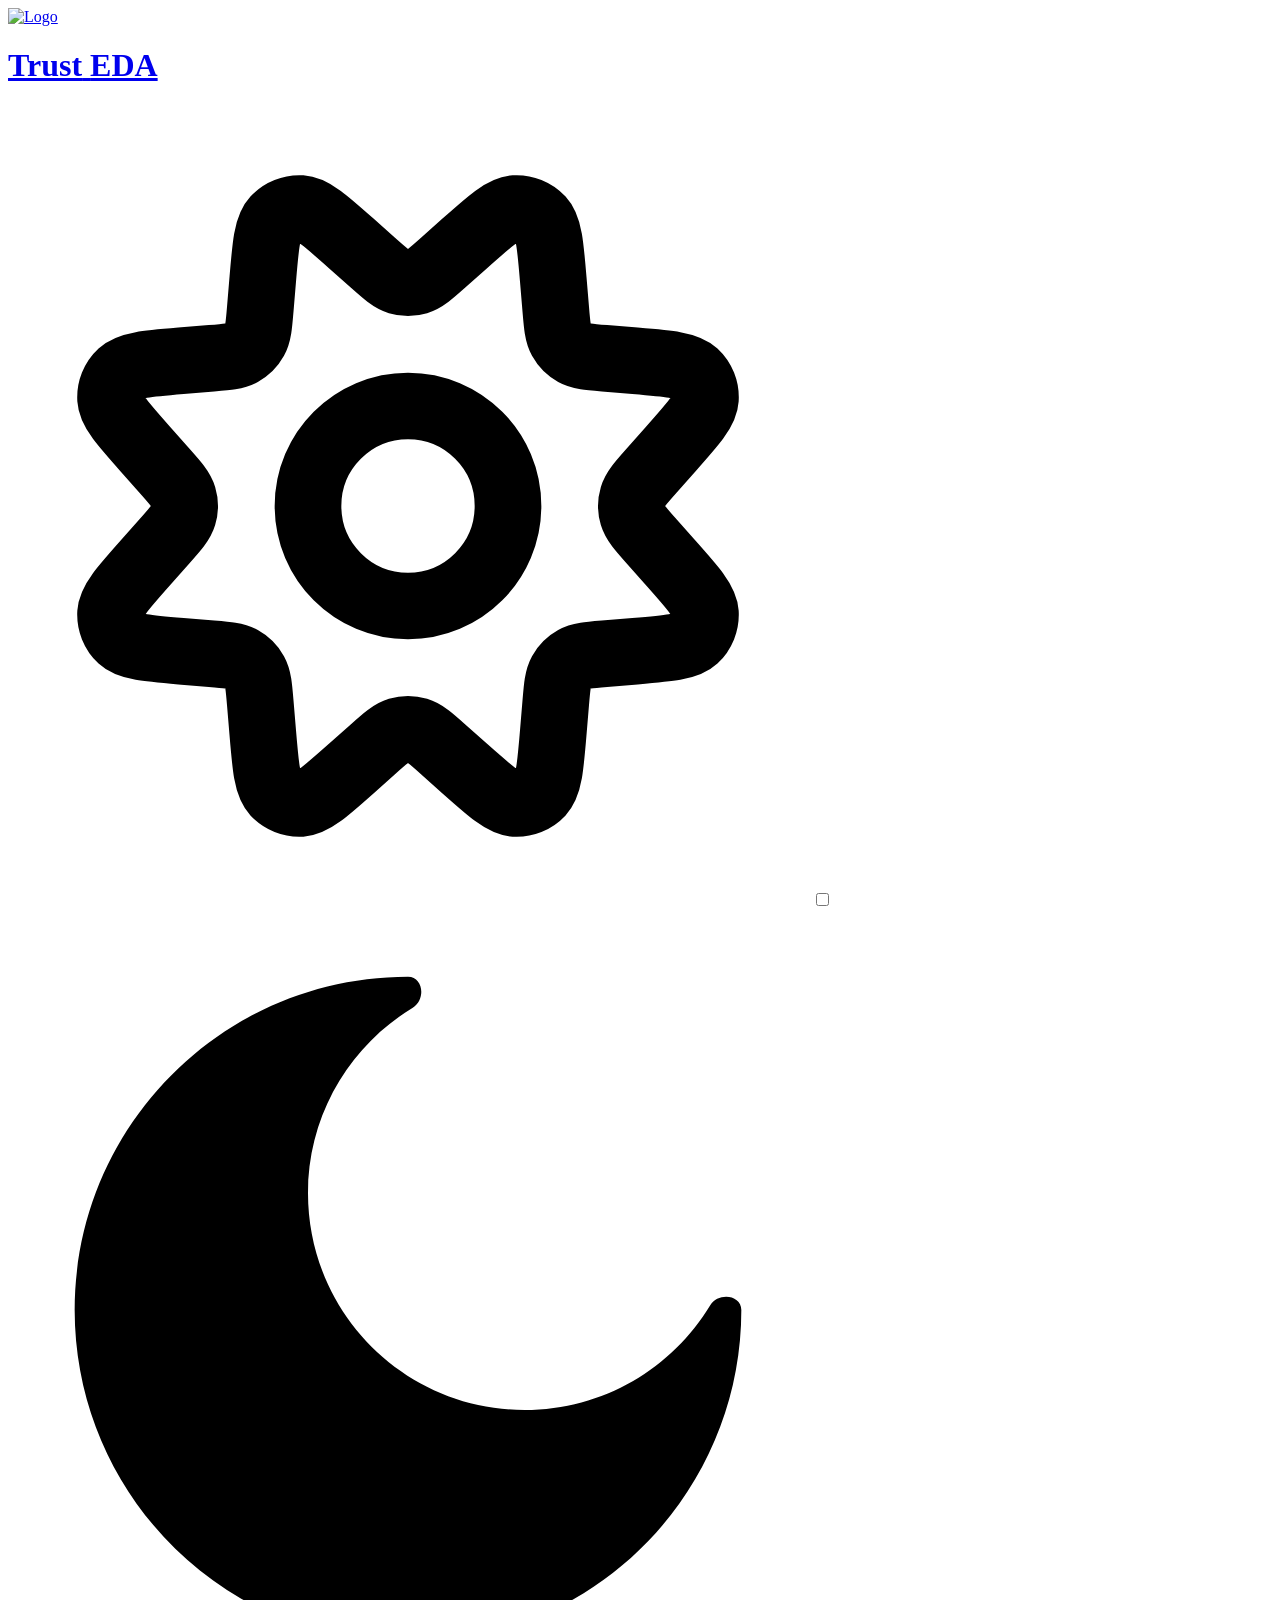
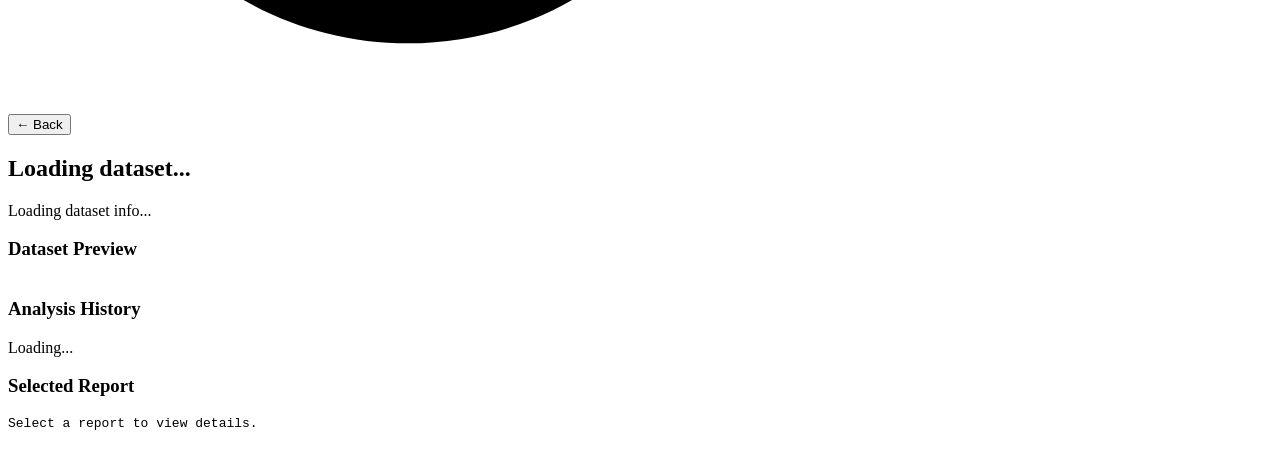
==== front/dataset.html @ e2dfbc07 "Befeore testing sugest" ====
<!DOCTYPE html>
<html lang="en">
  <head>
    <meta charset="UTF-8" />
    <meta name="viewport" content="width=device-width, initial-scale=1.0" />
    <title>Dataset History | Trust EDA</title>

    <link
      rel="shortcut icon"
      href="/static/logos/Logo.svg"
      type="image/x-icon"
    />

    <link rel="stylesheet" href="/static/styles/reset.css" />
    <link rel="stylesheet" href="/static/styles/index.css" />
    <link rel="stylesheet" href="/static/styles/dataset.css" />
  </head>

  <body>
    <header class="header">
      <a class="header__logo" href="/">
        <img src="/static/logos/Logo.svg" alt="Logo" />
        <h1 class="logo-text">
          <span class="trust">Trust</span>
          <span class="eda">EDA</span>
        </h1>
      </a>
      <nav class="theme-container">
        <svg
          id="icon-sun"
          width="800px"
          height="800px"
          viewBox="0 0 24 24"
          fill="none"
          xmlns="http://www.w3.org/2000/svg"
        >
          <path
            d="M15 12C15 13.6569 13.6569 15 12 15C10.3432 15 9.00004 13.6569 9.00004 12C9.00004 10.3432 10.3432 9.00004 12 9.00004C13.6569 9.00004 15 10.3432 15 12Z"
            stroke="#000000"
            stroke-width="2"
            stroke-linecap="round"
            stroke-linejoin="round"
          />
          <path
            d="M7.64338 5.18899L7.56701 6.10541C7.52707 6.58478 7.50709 6.82447 7.40373 7.01167C7.31261 7.1767 7.1767 7.31261 7.01167 7.40373C6.82447 7.50709 6.58477 7.52707 6.10541 7.56701L5.18898 7.64338C4.16259 7.72892 3.6494 7.77168 3.39642 8.00615C3.17627 8.21018 3.05941 8.50232 3.07812 8.8019C3.09961 9.14615 3.44174 9.53105 4.126 10.3008L4.69153 10.9371C5.02586 11.3132 5.19302 11.5012 5.2565 11.7135C5.31243 11.9004 5.31243 12.0997 5.2565 12.2866C5.19302 12.4988 5.02586 12.6869 4.69153 13.063L4.126 13.6992C3.44174 14.469 3.09961 14.8539 3.07812 15.1982C3.05941 15.4978 3.17627 15.7899 3.39642 15.9939C3.6494 16.2284 4.16259 16.2712 5.18899 16.3567L6.10541 16.4331C6.58478 16.473 6.82446 16.493 7.01167 16.5964C7.1767 16.6875 7.31261 16.8234 7.40373 16.9884C7.50709 17.1756 7.52707 17.4153 7.56701 17.8947L7.64338 18.8111C7.72892 19.8375 7.77168 20.3507 8.00615 20.6037C8.21018 20.8238 8.50232 20.9407 8.8019 20.922C9.14615 20.9005 9.53105 20.5583 10.3008 19.8741L10.9371 19.3085C11.3132 18.9742 11.5012 18.8071 11.7135 18.7436C11.9004 18.6876 12.0997 18.6876 12.2866 18.7436C12.4988 18.8071 12.6869 18.9742 13.063 19.3085L13.6992 19.8741C14.469 20.5583 14.8539 20.9005 15.1982 20.922C15.4978 20.9407 15.7899 20.8238 15.9939 20.6037C16.2284 20.3507 16.2712 19.8375 16.3567 18.8111L16.4331 17.8947C16.473 17.4153 16.493 17.1756 16.5964 16.9884C16.6875 16.8234 16.8234 16.6875 16.9884 16.5964C17.1756 16.493 17.4153 16.473 17.8947 16.4331L18.8111 16.3567C19.8375 16.2712 20.3507 16.2284 20.6037 15.9939C20.8238 15.7899 20.9407 15.4978 20.922 15.1982C20.9005 14.8539 20.5583 14.469 19.8741 13.6992L19.3085 13.063C18.9742 12.6869 18.8071 12.4988 18.7436 12.2866C18.6876 12.0997 18.6876 11.9004 18.7436 11.7135C18.8071 11.5012 18.9742 11.3132 19.3085 10.9371L19.8741 10.3008C20.5583 9.53105 20.9005 9.14615 20.922 8.8019C20.9407 8.50232 20.8238 8.21018 20.6037 8.00615C20.3507 7.77168 19.8375 7.72892 18.8111 7.64338L17.8947 7.56701C17.4153 7.52707 17.1756 7.50709 16.9884 7.40373C16.8234 7.31261 16.6875 7.1767 16.5964 7.01167C16.493 6.82446 16.473 6.58478 16.4331 6.10541L16.3567 5.18898C16.2712 4.16259 16.2284 3.6494 15.9939 3.39642C15.7899 3.17627 15.4978 3.05941 15.1982 3.07812C14.8539 3.09961 14.469 3.44174 13.6992 4.126L13.063 4.69153C12.6869 5.02586 12.4988 5.19302 12.2866 5.2565C12.0997 5.31243 11.9004 5.31243 11.7135 5.2565C11.5012 5.19302 11.3132 5.02586 10.9371 4.69153L10.3008 4.126C9.53105 3.44174 9.14615 3.09961 8.8019 3.07812C8.50232 3.05941 8.21018 3.17627 8.00615 3.39642C7.77168 3.6494 7.72892 4.16259 7.64338 5.18899Z"
            stroke="#000000"
            stroke-width="2"
            stroke-linecap="round"
            stroke-linejoin="round"
          />
        </svg>
        <label class="theme-switch">
          <input type="checkbox" id="theme-checkbox" />
          <span class="slider"></span>
        </label>
        <svg
          id="icon-moon"
          width="800px"
          height="800px"
          viewBox="0 0 24 24"
          fill="none"
          xmlns="http://www.w3.org/2000/svg"
        >
          <path
            d="M12 22C17.5228 22 22 17.5228 22 12C22 11.5373 21.3065 11.4608 21.0672 11.8568C19.9289 13.7406 17.8615 15 15.5 15C11.9101 15 9 12.0899 9 8.5C9 6.13845 10.2594 4.07105 12.1432 2.93276C12.5392 2.69347 12.4627 2 12 2C6.47715 2 2 6.47715 2 12C2 17.5228 6.47715 22 12 22Z"
            fill="black"
          />
        </svg>
      </nav>
    </header>

    <main class="dataset-main">
      <button class="back-btn" onclick="window.location.href='/'">
        ← Back
      </button>
      <section class="dataset-card">
        <h2 id="fileName">Loading dataset...</h2>

        <div id="datasetInfo" class="dataset-meta">Loading dataset info...</div>
      </section>

      <section class="dataset-card">
        <h3>Dataset Preview</h3>

        <div class="table-wrapper">
          <table class="data-table">
            <thead id="previewHead"></thead>

            <tbody id="previewBody"></tbody>
          </table>
        </div>
      </section>

      <section class="dataset-card">
        <h3>Analysis History</h3>

        <div id="history">Loading...</div>
      </section>

      <section class="dataset-card">
        <h3>Selected Report</h3>

        <pre id="report">
Select a report to view details.
        </pre>
      </section>

      
    </main>

    <script src="/static/scripts/index.js"></script>
    <script src="/static/scripts/dataset.js"></script>
  </body>
</html>
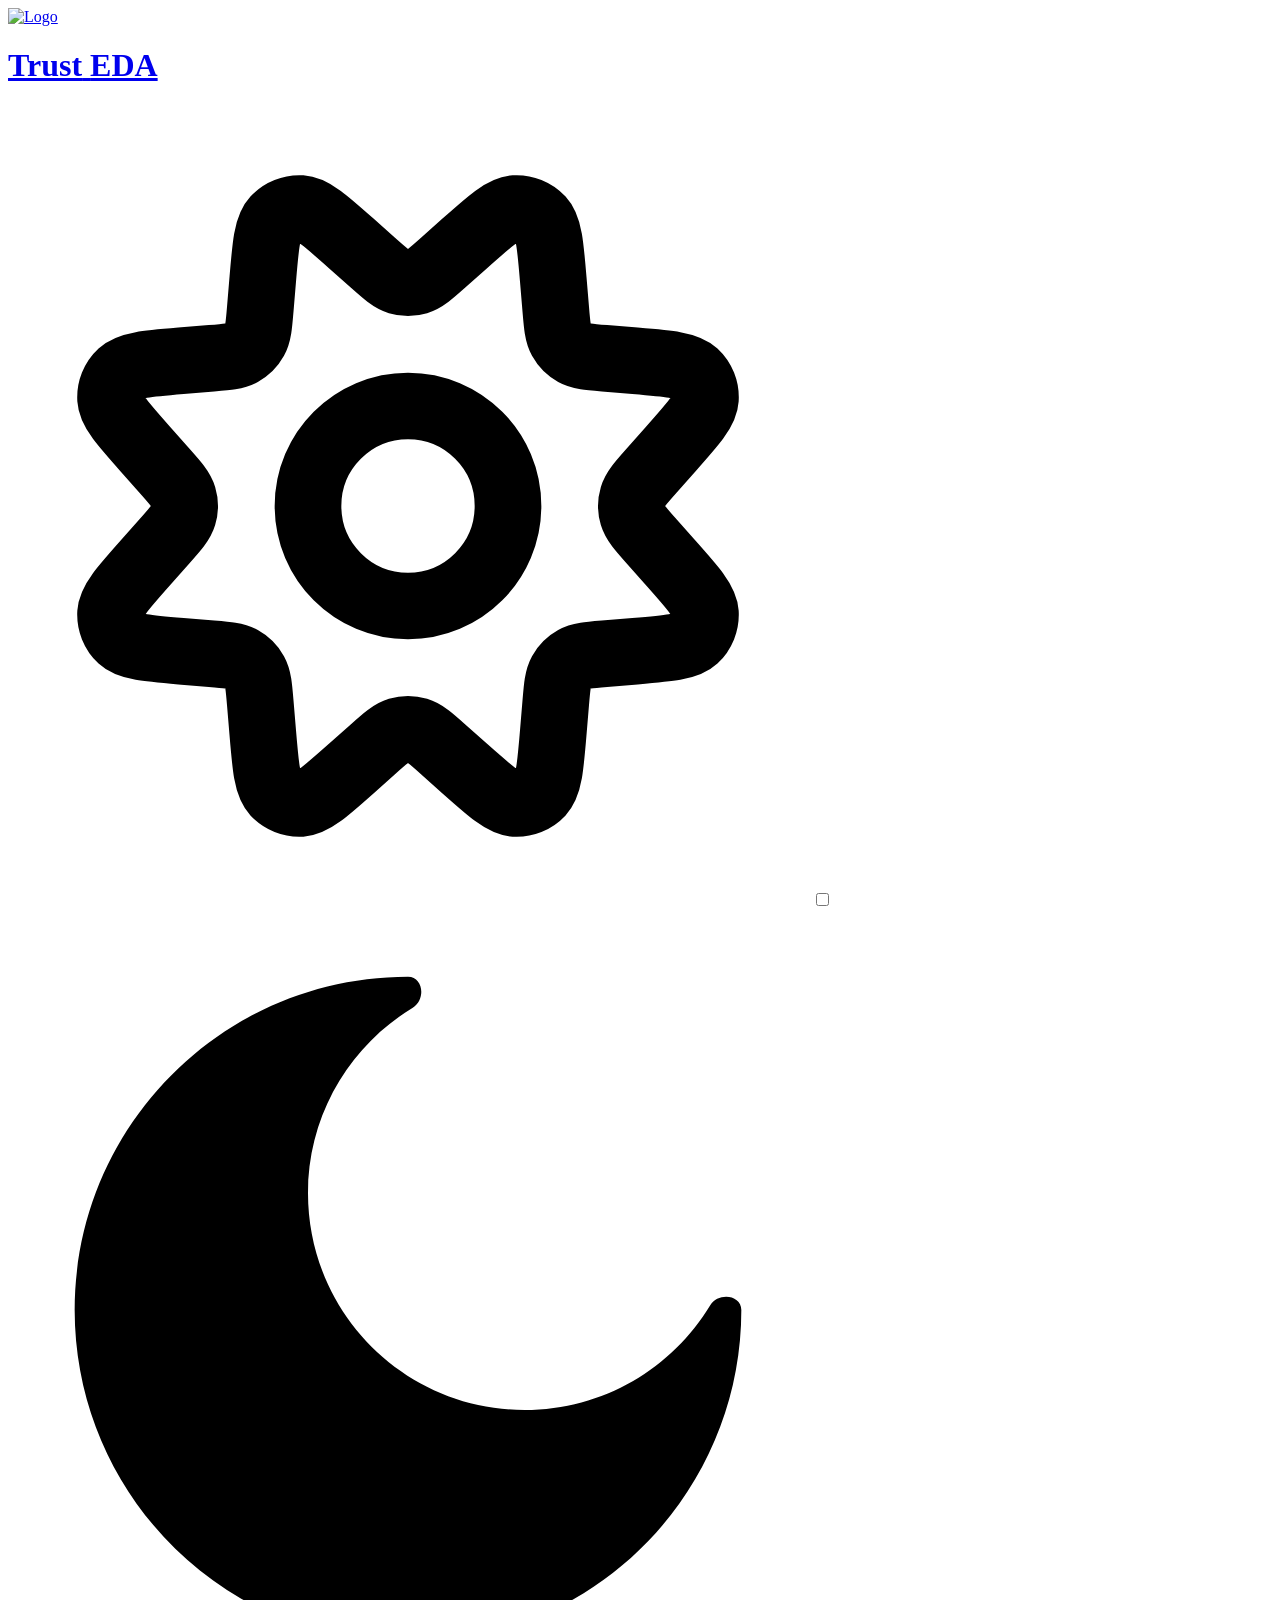
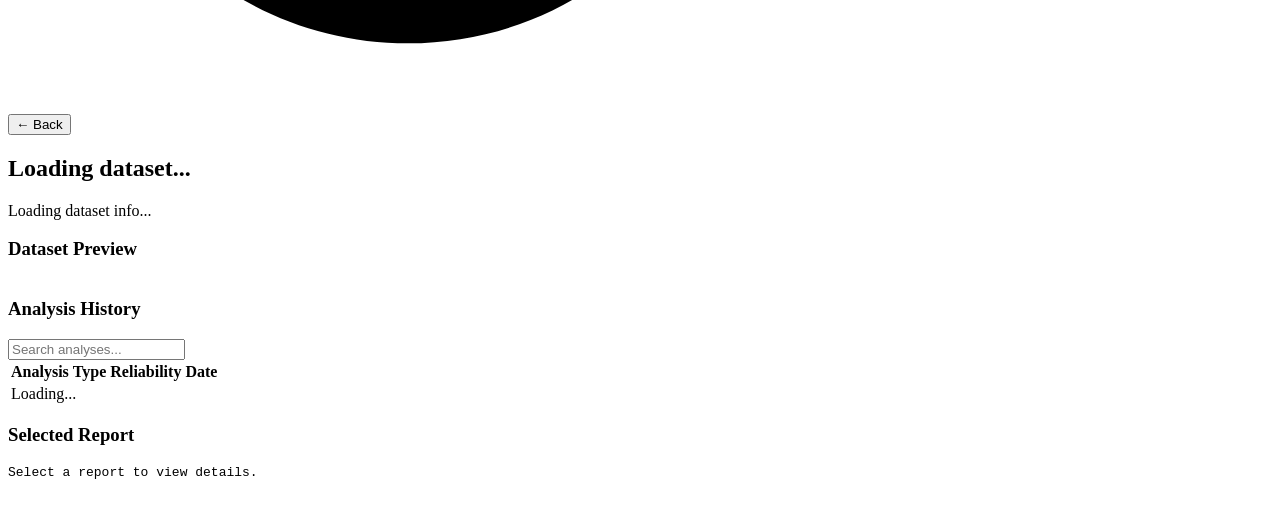
==== commit 864a4752: "tries to fix" ====
--- a/front/dataset.html
+++ b/front/dataset.html
@@ -69,10 +69,11 @@
       </nav>
     </header>
 
-    <main class="dataset-main">
+    <main class="dataset-page">
       <button class="back-btn" onclick="window.location.href='/'">
         ← Back
       </button>
+
       <section class="dataset-card">
         <h2 id="fileName">Loading dataset...</h2>
 
@@ -94,7 +95,33 @@
       <section class="dataset-card">
         <h3>Analysis History</h3>
 
-        <div id="history">Loading...</div>
+        <div class="history-search">
+          <input
+            id="historySearch"
+            type="text"
+            placeholder="Search analyses..."
+          />
+        </div>
+
+        <div class="history-table-wrapper">
+          <table class="history-table">
+            <thead>
+              <tr>
+                <th>Analysis</th>
+                <th>Type</th>
+                <th>Reliability</th>
+                <th>Date</th>
+                <th></th>
+              </tr>
+            </thead>
+
+            <tbody id="historyBody">
+              <tr>
+                <td colspan="5">Loading...</td>
+              </tr>
+            </tbody>
+          </table>
+        </div>
       </section>
 
       <section class="dataset-card">
@@ -102,10 +129,9 @@
 
         <pre id="report">
 Select a report to view details.
-        </pre>
+    </pre
+        >
       </section>
-
-      
     </main>
 
     <script src="/static/scripts/index.js"></script>
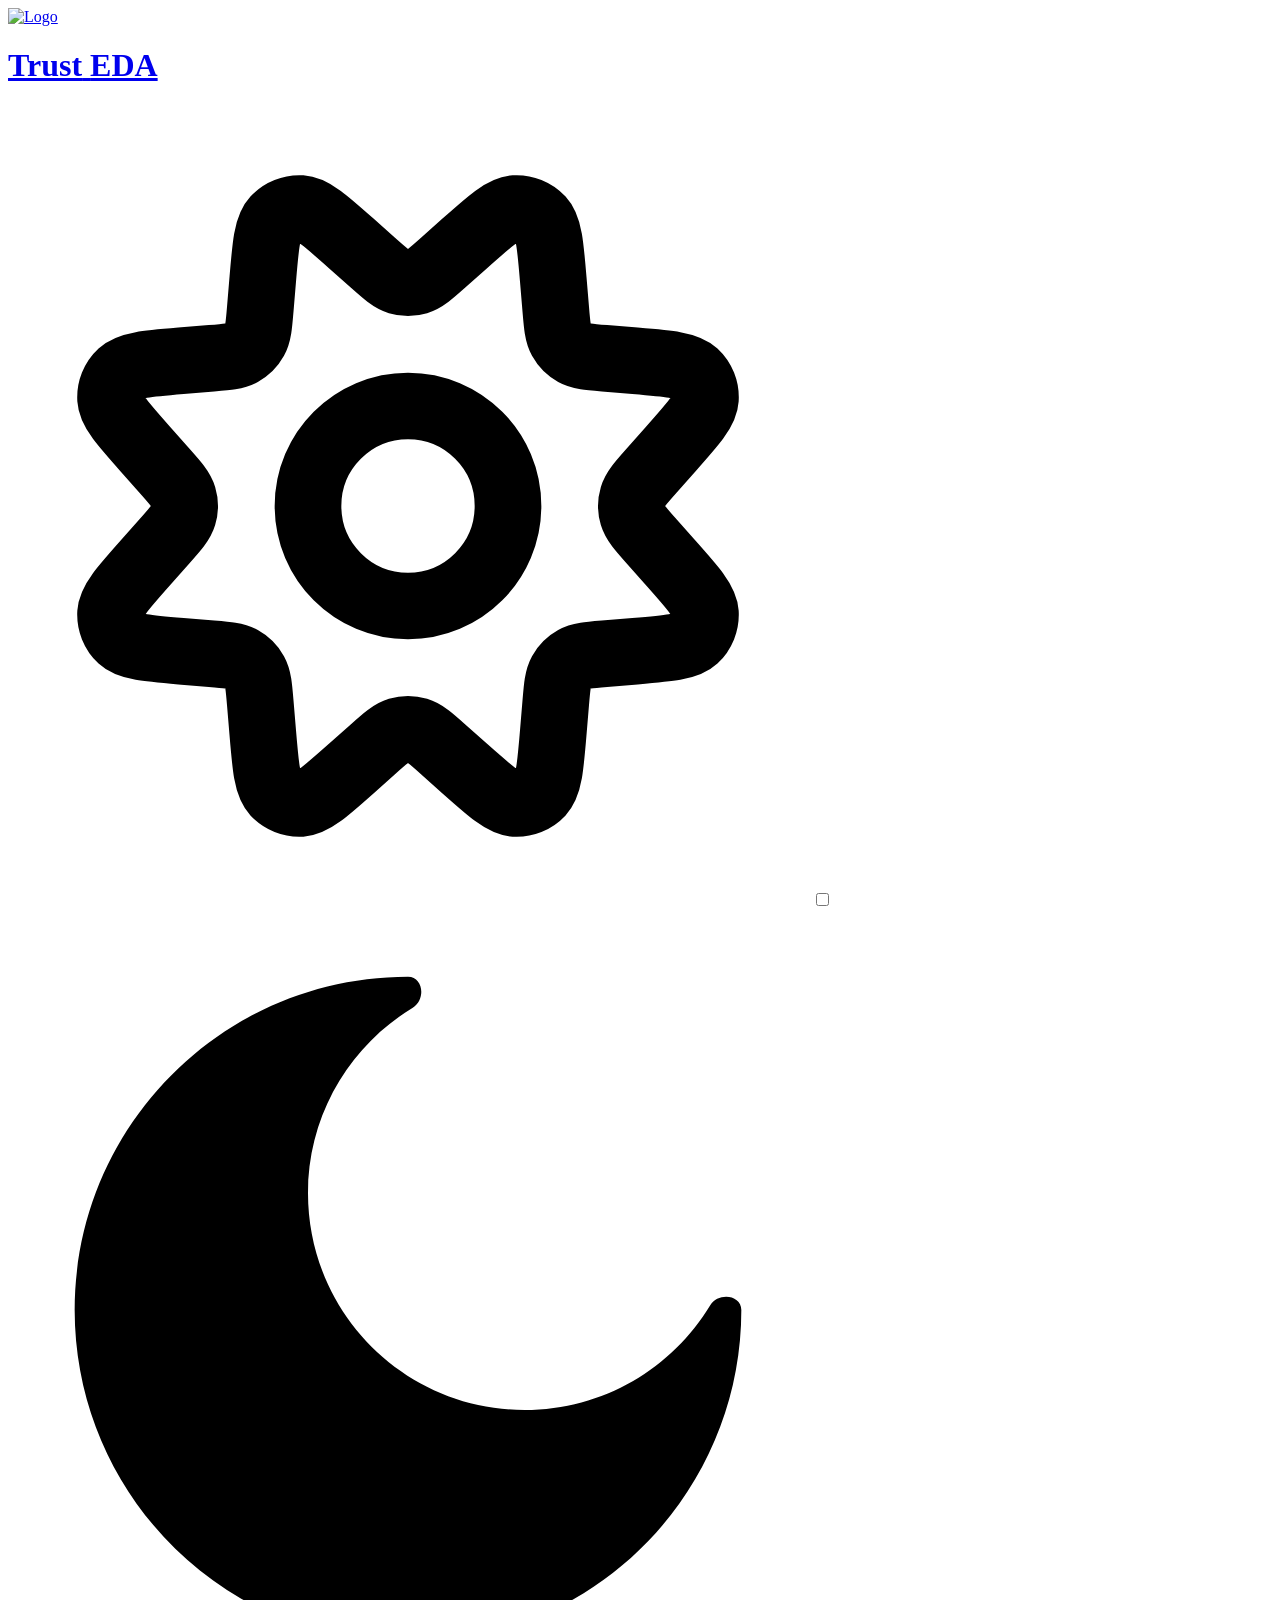
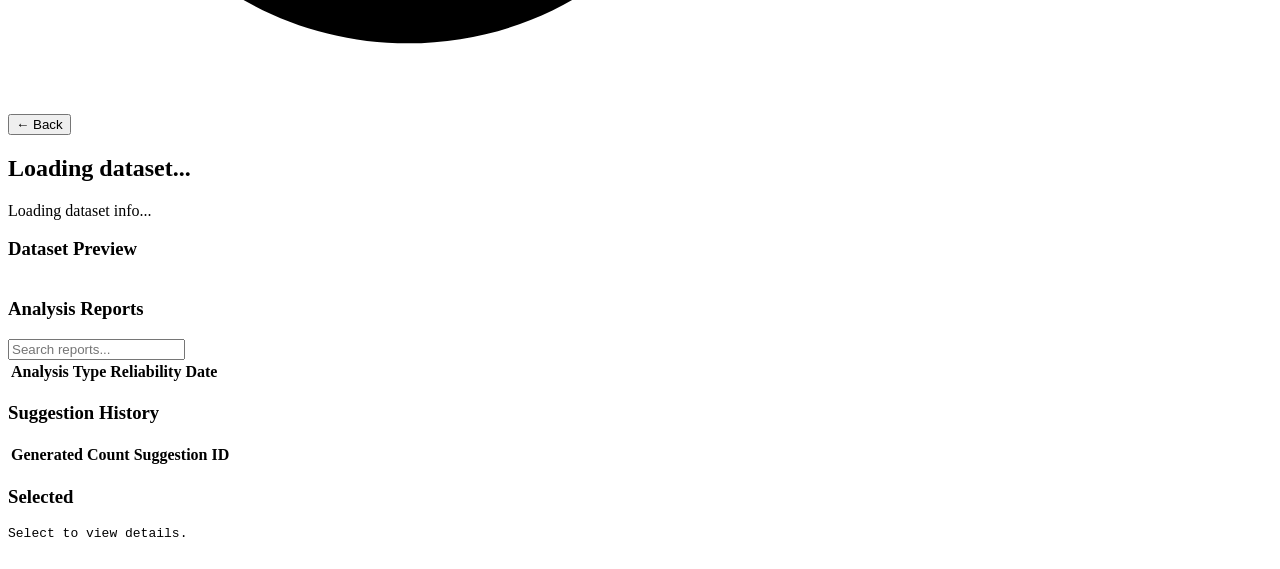
==== commit 3a506121: "WIP: dataset rendering fixes (broken version)" ====
--- a/front/dataset.html
+++ b/front/dataset.html
@@ -93,13 +93,13 @@
       </section>
 
       <section class="dataset-card">
-        <h3>Analysis History</h3>
+        <h3>Analysis Reports</h3>
 
         <div class="history-search">
           <input
             id="historySearch"
             type="text"
-            placeholder="Search analyses..."
+            placeholder="Search reports..."
           />
         </div>
 
@@ -111,24 +111,35 @@
                 <th>Type</th>
                 <th>Reliability</th>
                 <th>Date</th>
-                <th></th>
+                <th class="actions-column"></th>
               </tr>
             </thead>
-
-            <tbody id="historyBody">
-              <tr>
-                <td colspan="5">Loading...</td>
-              </tr>
-            </tbody>
+            <tbody id="historyBody"></tbody>
           </table>
         </div>
       </section>
+      <section class="dataset-card">
+        <h3>Suggestion History</h3>
 
+        <div class="history-table-wrapper">
+          <table class="history-table">
+            <thead>
+              <tr>
+                <th>Generated</th>
+                <th>Count</th>
+                <th>Suggestion ID</th>
+                <th class="actions-column"></th>
+              </tr>
+            </thead>
+            <tbody id="suggestionsBody"></tbody>
+          </table>
+        </div>
+      </section>
       <section class="dataset-card">
-        <h3>Selected Report</h3>
+        <h3>Selected</h3>
 
         <pre id="report">
-Select a report to view details.
+Select to view details.
     </pre
         >
       </section>
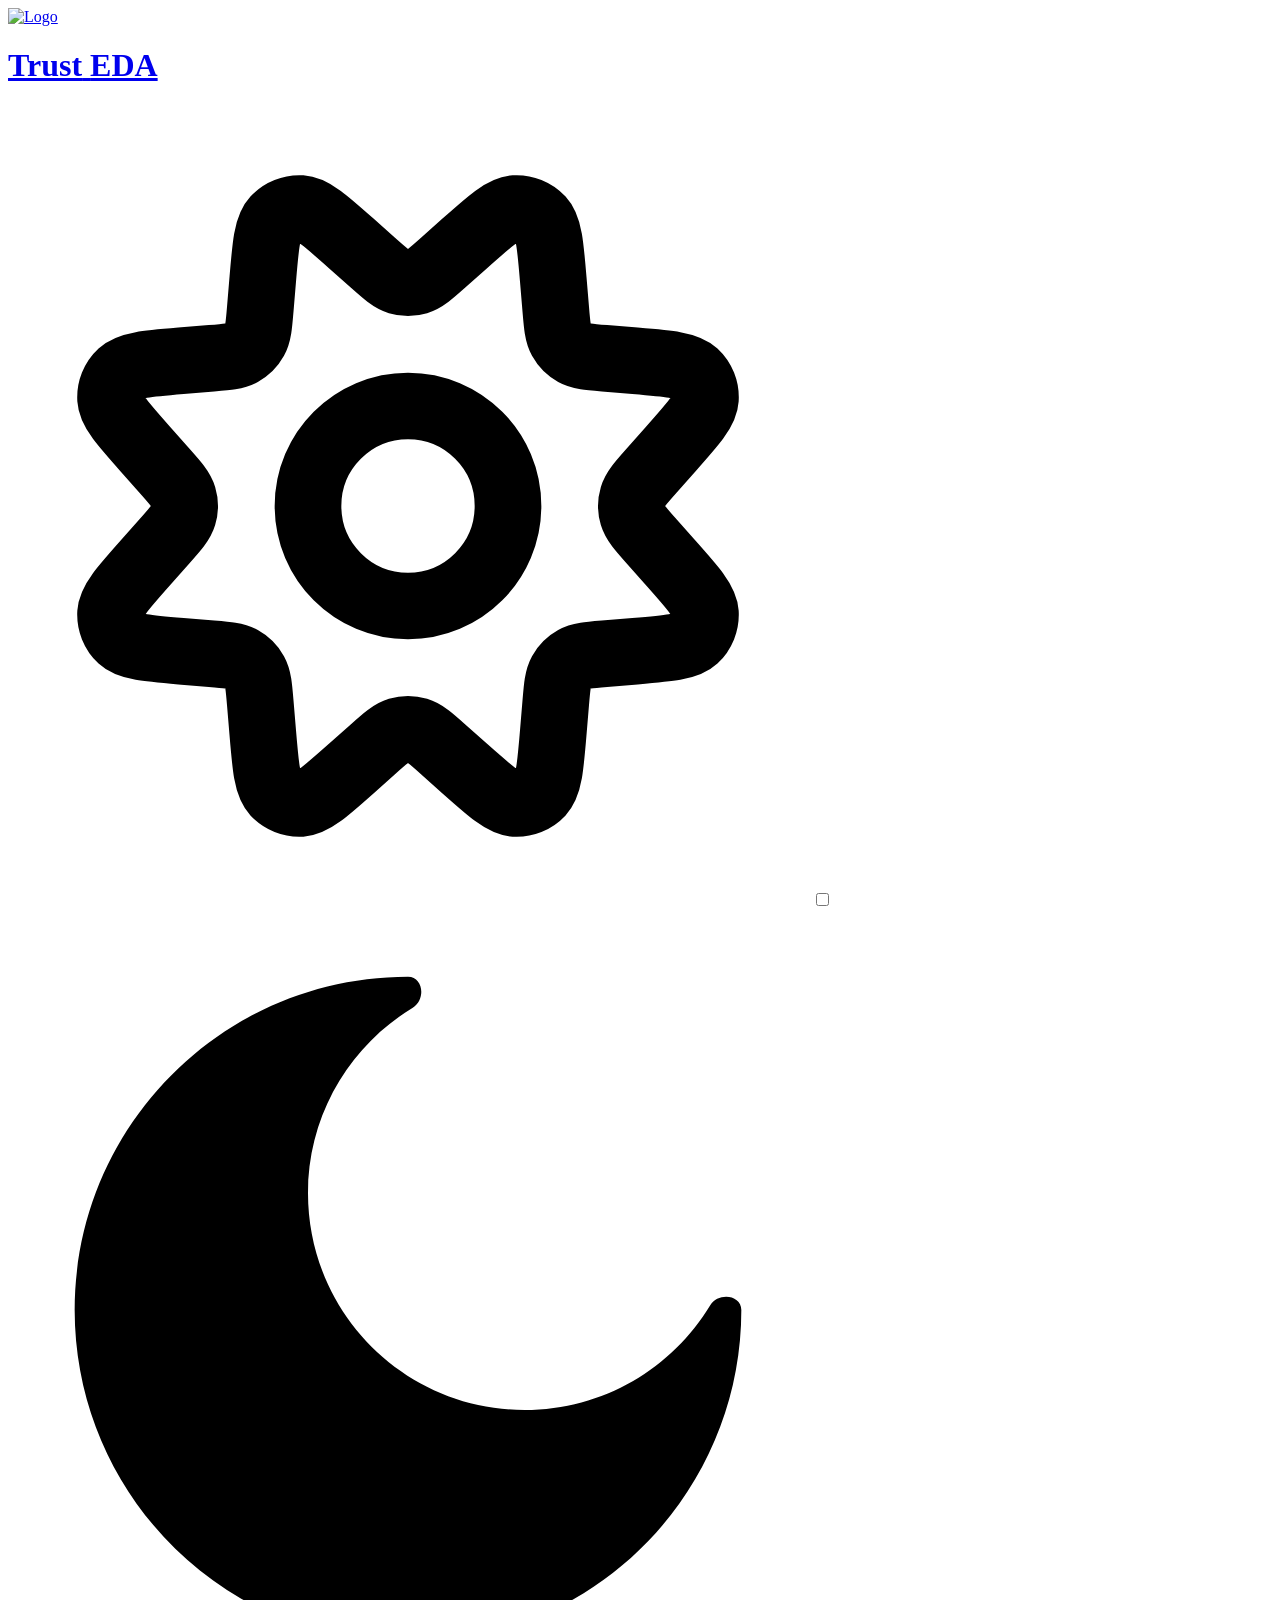
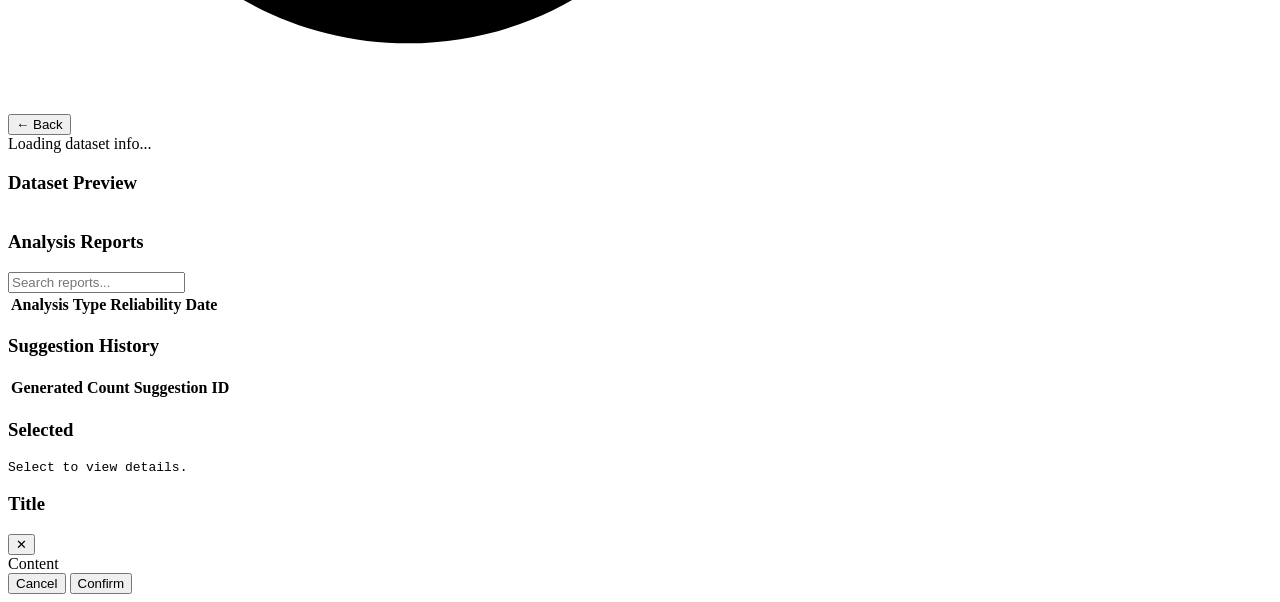
==== commit d6604748: "nearly everting works" ====
--- a/front/dataset.html
+++ b/front/dataset.html
@@ -74,19 +74,13 @@
         ← Back
       </button>
 
-      <section class="dataset-card">
-        <h2 id="fileName">Loading dataset...</h2>
-
-        <div id="datasetInfo" class="dataset-meta">Loading dataset info...</div>
-      </section>
+      <div id="datasetInfo">Loading dataset info...</div>
 
       <section class="dataset-card">
         <h3>Dataset Preview</h3>
-
         <div class="table-wrapper">
           <table class="data-table">
             <thead id="previewHead"></thead>
-
             <tbody id="previewBody"></tbody>
           </table>
         </div>
@@ -94,7 +88,6 @@
 
       <section class="dataset-card">
         <h3>Analysis Reports</h3>
-
         <div class="history-search">
           <input
             id="historySearch"
@@ -102,7 +95,6 @@
             placeholder="Search reports..."
           />
         </div>
-
         <div class="history-table-wrapper">
           <table class="history-table">
             <thead>
@@ -118,9 +110,9 @@
           </table>
         </div>
       </section>
+
       <section class="dataset-card">
         <h3>Suggestion History</h3>
-
         <div class="history-table-wrapper">
           <table class="history-table">
             <thead>
@@ -135,15 +127,26 @@
           </table>
         </div>
       </section>
+
       <section class="dataset-card">
         <h3>Selected</h3>
-
-        <pre id="report">
-Select to view details.
-    </pre
-        >
+        <pre id="report">Select to view details.</pre>
       </section>
     </main>
+
+    <div id="modalOverlay" class="modal-overlay hidden">
+      <div class="modal">
+        <div class="modal-header">
+          <h3 id="modalTitle">Title</h3>
+          <button id="modalClose">✕</button>
+        </div>
+        <div id="modalBody" class="modal-body">Content</div>
+        <div class="modal-footer">
+          <button id="modalCancel">Cancel</button>
+          <button id="modalConfirm">Confirm</button>
+        </div>
+      </div>
+    </div>
 
     <script src="/static/scripts/index.js"></script>
     <script src="/static/scripts/dataset.js"></script>
